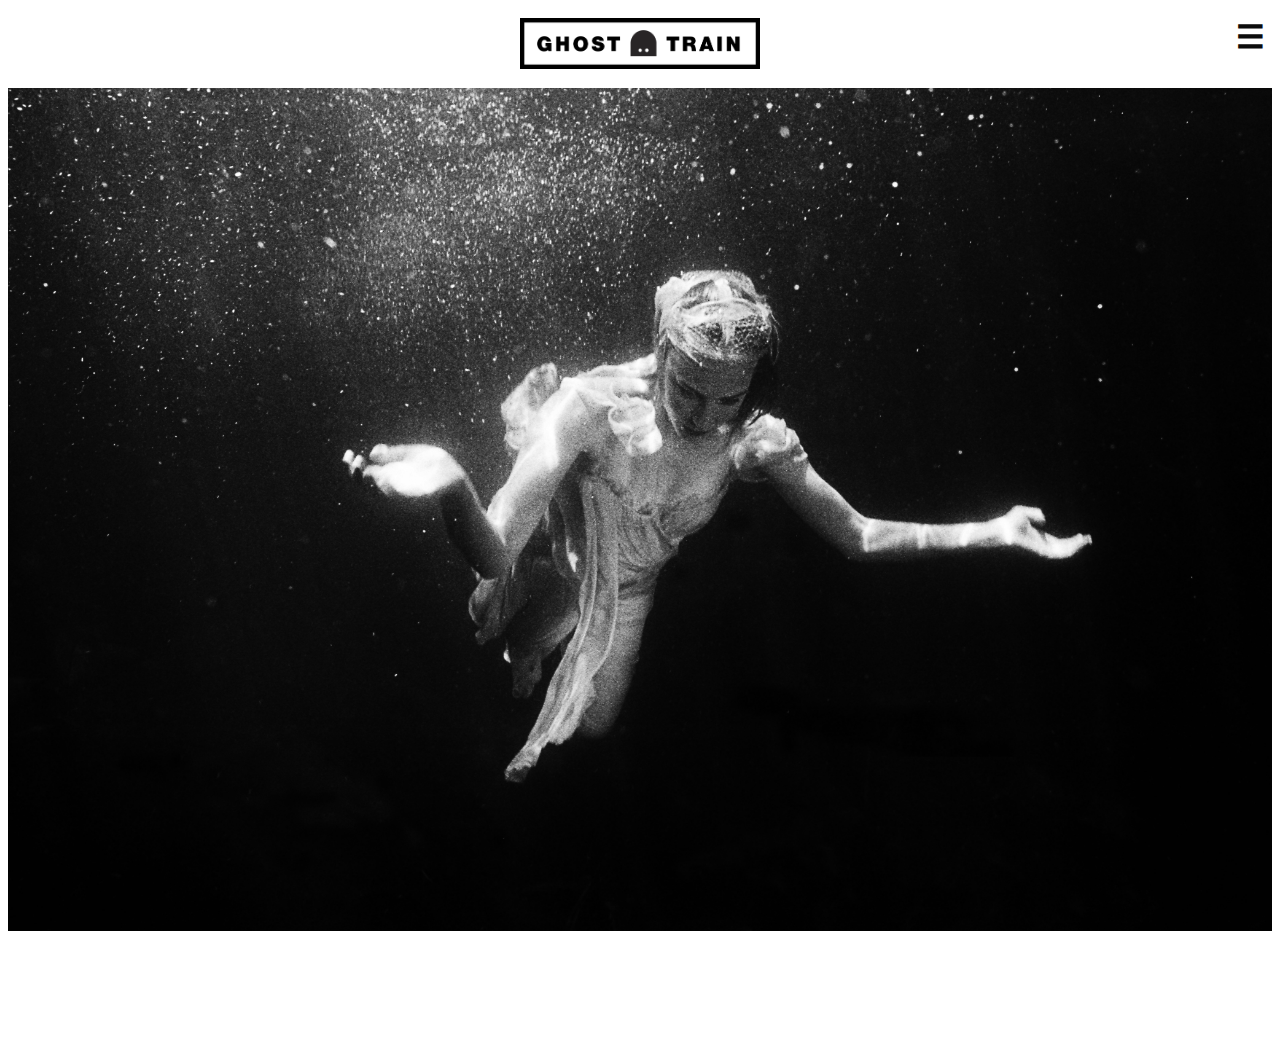
==== 0_homepage/index.html @ 401fc78c "ghost-train-project" ====
<!DOCTYPE html>

<html>
  
  <head>
        <meta charset="UTF-8">

        <title>Ghost Train</title>

        <link rel="stylesheet" href="css/home.css" media="screen" type="text/css" />

        <link href="https://fonts.googleapis.com/css?family=Nunito+Sans" rel="stylesheet">



    </head>

    <body>


        <div class="header">

            <img src="images/ghost_train.png" alt="Ghost Train logo" style="width:240px">

            <button class="hamburger">&#9776;</button>
             <button class="cross">
                <img src="images/ghost_icon.png" style="width:30px">
            </button>



        </div>

        <div class="menu">
              <ul>
                <a href="#"><li>THE JOURNEY</li></a>
                <a href="#"><li>CREATIVE TEAM</li></a>
                <a href="#"><li>BOARDING</li></a>
                <a href="#"><li>CONTACT</li></a>
              </ul>
        </div> 


        <div class="main">

            <img src="images/underwater-figure1.jpg" alt="waves" style="width:100%">
        
        </div>

        <div class="footer">
        </div>

        <script src="https://code.jquery.com/jquery-3.2.1.min.js"></script>

        <script src="js/script.js"></script>

    </body>

</html>
---- 0_homepage/css/home.css ----
body {
  font-family: 'Nunito Sans', sans-serif;
  font-size: 20px;
  text-align: center;
  background-size: 100%;
  background-repeat: no-repeat;
  background-attachment: fixed;
  background-position: top; 

}

.header {
	
	height: 80px;

}

.header img {

	padding-top: 10px;
	padding-bottom: 12px;

}

.hamburger{
  background:none;
  position:absolute;
  top:0;
  right:0;
  line-height:45px;
  padding:15px 15px 0px 15px;
  color:#0C0C0C;
  border:0;
  font-size:1.6em;
  font-weight:bold;
  cursor:pointer;
  outline:none;
  z-index:10000000000000;
}
.cross{
  background:none;
  position:absolute;
  top:0px;
  right:0;
  padding:7px 15px 0px 15px;
  color:#999;
  border:0;
  font-size:3em;
  line-height:65px;
  font-weight:bold;
  cursor:pointer;
  outline:none;
  z-index:10000000000000;
}
.menu{z-index:1000000; font-weight:bold; font-size:0.8em; width:100%; background:#f1f1f1;  position:absolute; text-align:center; font-size:12px;}
.menu ul {margin: 0; padding: 0; list-style-type: none; list-style-image: none;}
.menu li {display: block;   padding:15px 0 15px 0; border-bottom:#dddddd 1px solid;}
.menu li:hover{display: block;    background:#ffffff; padding:15px 0 15px 0; border-bottom:#dddddd 1px solid;}
.menu ul li a { text-decoration:none;  margin: 0px; color:#666;}
.menu ul li a:hover {  color: #666; text-decoration:none;}
.menu a{text-decoration:none; color:#666;}
.menu a:hover{text-decoration:none; color:#666;}

/* .main {
  background-image: url("../images/underwater-figure1.jpg");
  background-size: cover;
  background-position: 50% 50%;
  height: 450px;
}
*/

.footer {
  height: 100px;

}
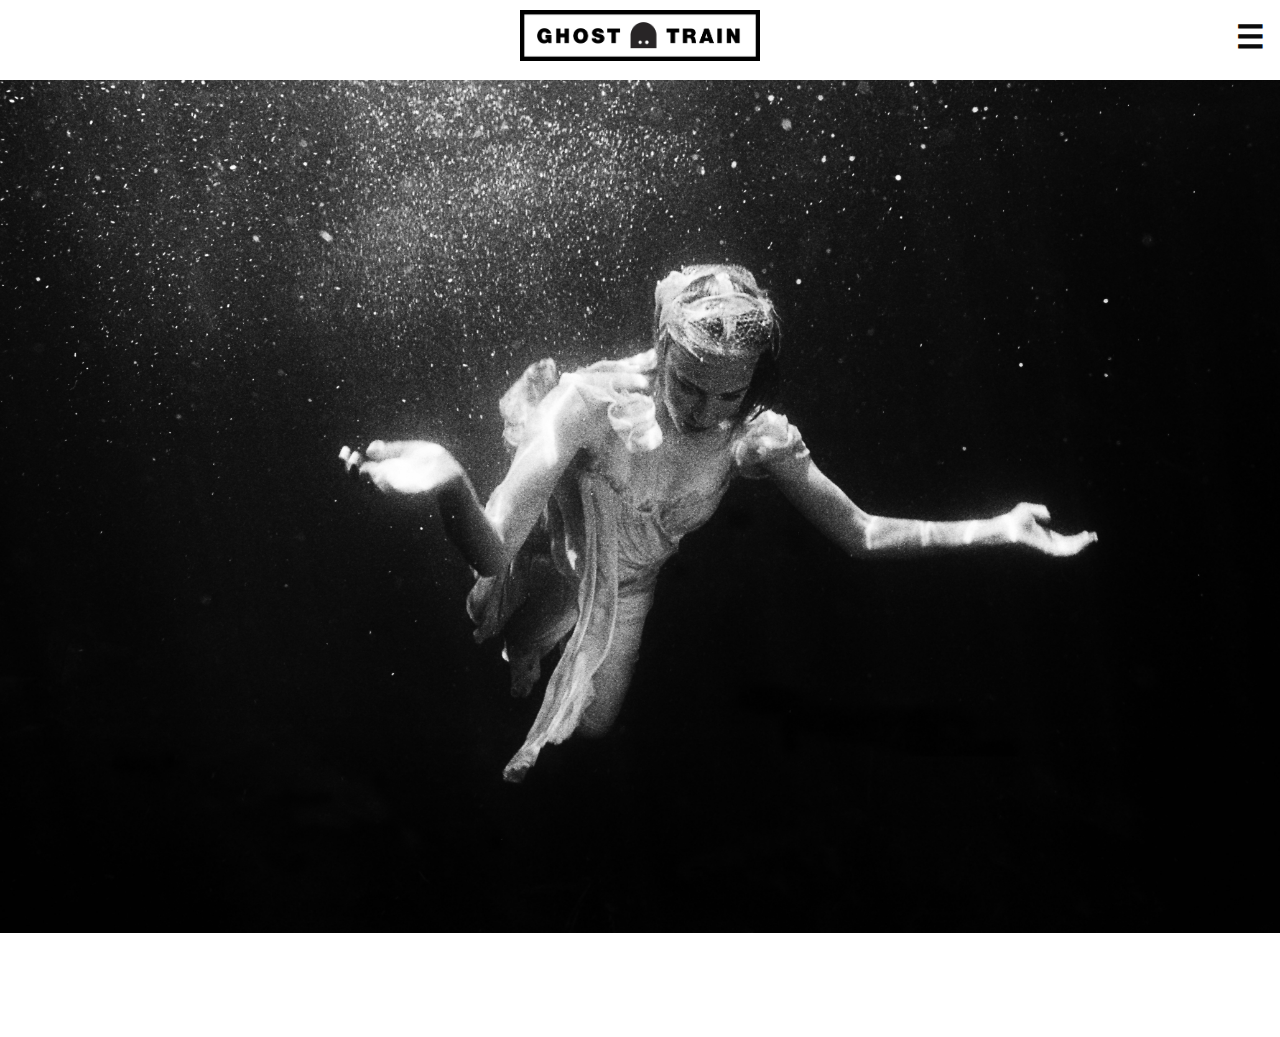
==== commit 6f66bcde: "as at Wed 26/04" ====
--- a/0_homepage/index.html
+++ b/0_homepage/index.html
@@ -6,6 +6,8 @@
         <meta charset="UTF-8">
 
         <title>Ghost Train</title>
+
+        <link rel="stylesheet" href="css/reset.css">
 
         <link rel="stylesheet" href="css/home.css" media="screen" type="text/css" />
 
